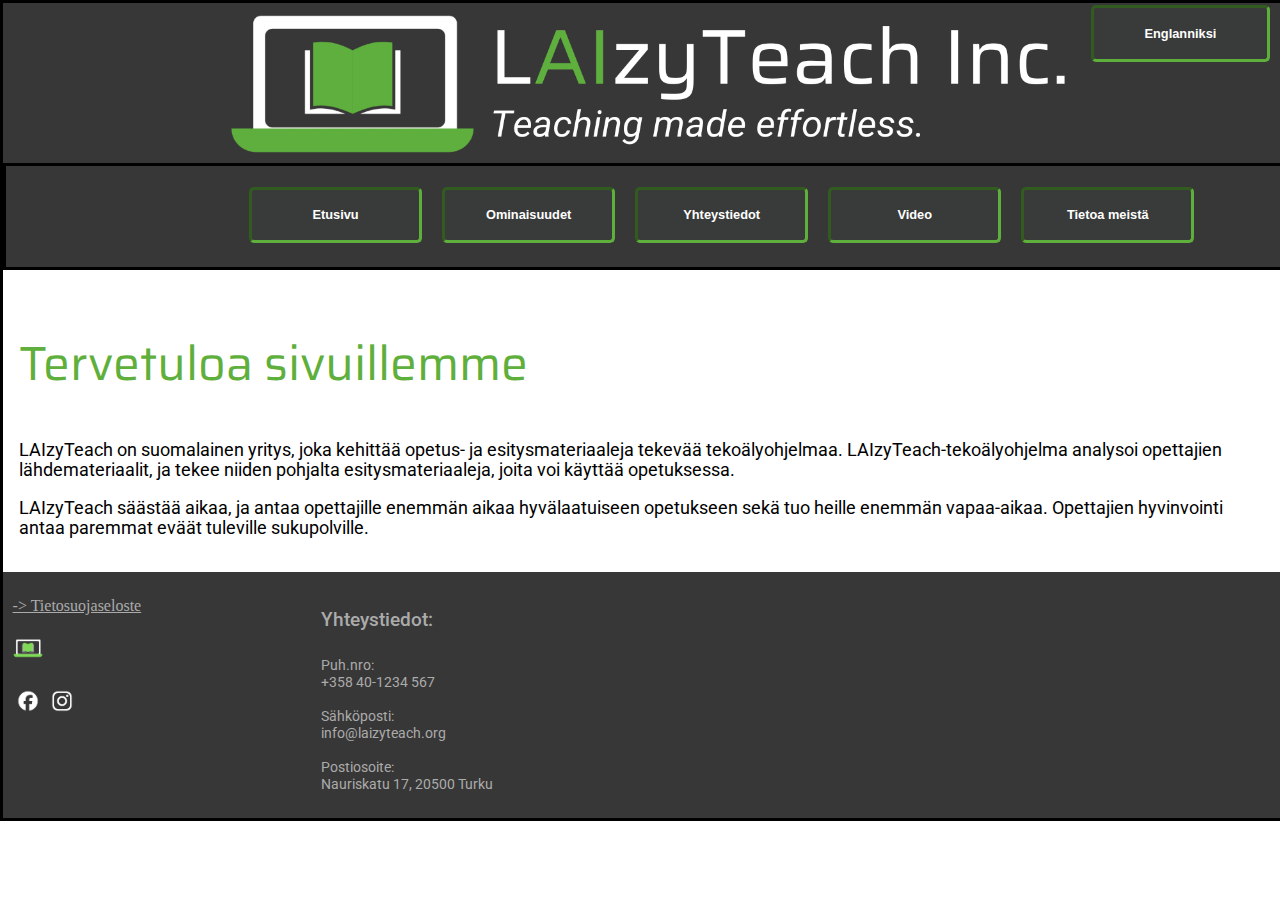
==== index.html @ d2f5dd6d "Korjaus" ====
<!DOCTYPE html>
<html>
<head>
 <meta charset="utf-8">
<meta name="viewport" content="width=device-width, initial-scale=1.0">
<meta name="keywords" content="Artificual inteligence, AI, Teacher, Teaching, LAIzyteach, LAIzyteach inc, 
presentation, easier, students">
<meta name="description" content="Laizyteach on opettajille suunnattu työkalu, jonka tarkoitus on helpottaa heidän arkeaan. Tarjoamme yksinkertaisen tavan luoda tai muokata oppimateriaalia.">
<meta name="author" content="LAIzyteach">
 <title>LAIzyTeach</title>
 <link rel="stylesheet" href="style.css">
<link rel="preconnect" href="https://fonts.googleapis.com%22%3E/">
<link rel="preconnect" href="https://fonts.gstatic.com/" crossorigin>
<link href="https://fonts.googleapis.com/css2?family=Roboto:ital,wght@0,100;0,300;0,400;0,500;0,700;0,900;1,100;1,300;1,400;1,500;1,700;1,900&family=Saira:ital@0;1&display=swap" rel="stylesheet">
</head>
<body >
<div id="sivu">
	<div id="yla">
	<header>
		<div class="logo" id="logo">
		<a href="index.html"><img src="images/LAIzy_slogan.webp" alt="LAIzyTeach logo-painike etusivulle."></a>
		</div>
		<div id="buttons">
			<nav class="dropdownmenu">
				<ul><li id="valikko"><a>Valikko</a>
					<li id="normaali"><a href="index.html" alt="Etusivu-painike">Etusivu</a>
				<!--	<ul id="submenu">
						<li><a href="">1</a></li>
						<li><a href="">2</a></li>
						<li><a href="">3</a></li>
					</ul> -->
				</li>
					<li id="normaali"><a href="Ominaisuudet.html" alt="Ominaisuudet-painike">Ominaisuudet</a>
					<!--<ul id="submenu">
						<li><a href="">1</a></li>
						<li><a href="">2</a></li>
						<li><a href="">3</a></li>
					</ul>-->
				</li>
					<li id="normaali"><a href="yhteystiedot.html" alt="Yhteystiedot-painike">Yhteystiedot</a>
					<!--<ul id="submenu">
						<li><a href="">1</a></li>
						<li><a href="">2</a></li>
						<li><a href="">3</a></li>
					</ul>-->
				</li>
				<li id="normaali"><a href="video.html" alt="Video-painike">Video</a>
				<!--	<ul id="submenu">
						<li><a href="">1</a></li>
						<li><a href="">2</a></li>
						<li><a href="">3</a></li>
					</ul> -->
				</li>
				<li id="normaali"><a href="tietoa.html"alt="Tietoa-painike">Tietoa meistä</a>
					<!--	<ul id="submenu">
							<li><a href="">1</a></li>
							<li><a href="">2</a></li>
							<li><a href="">3</a></li>
						</ul> -->
					</li>
				</li>
				</ul>
                <ul><li id="kieli"><a href="eng/index_eng.html">Englanniksi</a>
					</li>
					</ul>
				</nav>
			</div>
		</header>
	</div>
			
<div id="runko">
	<main>
		<!--<div id="kuvat">-->
		<!--<img src="images/placeHolder.jpg">-->
		<!--</div>-->
		<div id="info">
			<h2> Tervetuloa sivuillemme</h2>
		<p class="article">
			LAIzyTeach on suomalainen yritys, joka kehittää opetus- ja esitysmateriaaleja tekevää tekoälyohjelmaa. 
			LAIzyTeach-tekoälyohjelma analysoi opettajien lähdemateriaalit, 
			ja tekee niiden pohjalta esitysmateriaaleja, joita voi käyttää opetuksessa. </p>
		<p class="article">LAIzyTeach säästää aikaa, ja antaa opettajille enemmän aikaa hyvälaatuiseen opetukseen sekä tuo heille enemmän vapaa-aikaa. 
			Opettajien hyvinvointi antaa paremmat eväät tuleville sukupolville. 
		</p>
		</p>
		</div>
	</main>
	</div>
<footer>
	<div id="pienilogo">
	<p>
	<a class = linkki href="tietosuoja.html" alt="Tietosuojaseloste-painike">-> Tietosuojaseloste</a>
	<br>
	<br>
	<img src="images/pienilogo.png" width="10%" alt="Pieni Logo">
	<br>
	<br>
	<img src="images/logo_facebook_footer.png" width="10%" alt="Facebook logo">   
	<img src="images/logo_instagram_footer.png" width="10%" alt="instagram logo">
	<p>
	</div>
	<div id="yhteystiedot">
		<h4>Yhteystiedot:</h4>
	<p class="info">
	Puh.nro:
	<br>	
	+358 40-1234 567
	<br><br>
	Sähköposti:
	<br>
	info@laizyteach.org
	<br><br>
	Postiosoite:
	<br>
	Nauriskatu 17, 20500 Turku
	</p>
	</div>
	
</footer>
</div>
</body>
</html>
---- style.css ----
body{
margin:0px;
}
@media screen and (max-width:810px){
	#sivu{
		width:100%;
	}
	.dropdownmenu li{
	list-style:none;
    float: left;
    margin: 0px;
	margin-top:0px;
    padding: 0px;
    text-align: center;
	width:94%;
	background-color:#373737;
}

.dropdownmenu ul{
    /*background: gray;*/
    list-style: none;
	display: grid;
	
}
.dropdownmenu a{
    background: #393a3a;
    color: white;
    display: block;
    font-weight: bold;
    font-size: 0.7em;
    font-family: sans-serif;
    padding: 0.8em;
    text-decoration: none;
    transition: all 0.25s ease;
	border-style:inset;
	border-color:#5FAF3C;
	border-radius:5px;
	position:relative;
}
.dropdownmenu li:hover a{
    background: #393a3a;
}
#normaali {
	visibility:hidden;
}

ul:hover li#normaali{
    opacity: 1;
    top: 80px;
    visibility: visible;
}
li:hover ul#submenu{
    opacity: 1;
    top: 80px;
    visibility: visible;
}

	#buttons{
	height:4.6em;
	}
.logo img{
	height:100%;
	width:100%;
	max-height:10em;
}
.logo a{
	height:100%;
	width:100%;
}
	
	#sivu{
	width:100%;
	padding:0px;
	margin:0px;
	border-style:solid;	
}
h2{
	font-family: "Saira", sans-serif;
 	font-optical-sizing: auto;
	font-size: 2.1em;
  	font-weight: 400;
  	font-style: normal;
	color:#5FAF3C;
  	font-variation-settings:
    "wdth" 100;
}
h3 {
    font-family: "Roboto", sans-serif;
    font-weight: 500;
    font-style: normal;
    font-size: 1.1em;
}
h4 {
    font-family: "Roboto", sans-serif;
    font-weight: 500;
    font-style: normal;
    font-size: 1em;
    color:#8b8b8b;
}
.article{
    font-family: "Roboto", sans-serif;
    font-weight: 400;
    font-style: normal;
	font-size: 0.9em;
}
.info{
    font-family: "Roboto", sans-serif;
    font-weight: 400;
    font-style: normal;
	font-size: 0.6em;
    color: #8b8b8b;
}
form{
    font-family: "Roboto", sans-serif;
    font-weight: 400;
    font-style: normal;
	font-size: 0.9em;
}
	#kuvat{
    display:grid;
    padding: 0.5em;
}
.kuvat{
    width: 40%;
    padding: 0.8em;
    
}
.naama{
    border-radius: 20%;
    width:100%;
}
}
/*
@media screen and (min-width: 700px){
	#mobile{
	visibility:visible;
	float:left;
	}
.dropdownmenu li{
	list-style:none;
    float: left;
    position: relative;
    width: 15%;
    margin: 5px;
	margin-top:0px;
    padding: 5px;
    text-align: center;
	min-width:10%;
}
.dropdownmenu ul{
    /*background: gray;*/
  /*  list-style: none;
	display: flex;
	width:20em;
}
.dropdownmenu a{
    background: #393a3a;
    color: white;
    display: block;
    font-weight: bold;
    font-size: 0.3em;
    font-family: sans-serif;
    padding: 0%;
    text-decoration: none;
    transition: all 0.25s ease;
	border-style:inset;
	border-color:blue;
	border-radius:5px;
}
#valikko{
	visibility:hidden;
}


#buttons{
	height:7.6em;
	}
		
#sivu{
	width:100%;
	padding:0px;
	margin:0px;
	border-style:solid;	
}
}
*/
@media screen and (min-width: 811px){
    
	.dropdownmenu li{
    float: left;
    position: relative;
    width: 14%;
    margin: 5px;
	margin-top:0px;
    padding: 5px;
    text-align: center;
	min-width:10%;
}
.dropdownmenu ul{
    /*background: gray;*/
    list-style: none;

}
.dropdownmenu a{
    background: #393a3a;
    color: white;
    display: block;
    font-weight: bold;
    font-size: 0.8em;
    font-family: sans-serif;
    padding: 10%;
    text-decoration: none;
    transition: all 0.25s ease;
	border-style:inset;
	border-radius:5px;
	border-color:#5FAF3C;
}
.dropdownmenu li:hover a{
    /*background: #393a3a;*/
}
#valikko{
	visibility:hidden;
}
#submenu{	
    visibility: hidden;
    display: flex;
    float: left;
}
li:hover ul#submenu{
    opacity: 1;
    top: 80px;
    visibility: visible;
}
	
	#buttons {
	height:6.3em;
	}
	#normaali{
		float:left;
		visibility:visible;
	}
	#sivu{
	width:100%;
	min-width:50em;
	padding:0px;
	margin:0px;
	border-style:solid;
	}
.logo img{
	height:100%;
	width:100%;
	max-height:10em;
}
.logo a{
	height:100%;
	width:100%;
}
h2{
	font-family: "Saira", sans-serif;
 	font-optical-sizing: auto;
	font-size: 3em;
  	font-weight: 400;
  	font-style: normal;
	color:#5FAF3C;
  	font-variation-settings:
    "wdth" 100;
}
h3 {
    font-family: "Roboto", sans-serif;
    font-weight: 500;
    font-style: normal;
    font-size: 1.5em;
}
h4 {
    font-family: "Roboto", sans-serif;
    font-weight: 500;
    font-style: normal;
    font-size: 1.2em;
    color:#ababab;
}
.article{
    font-family: "Roboto", sans-serif;
    font-weight: 400;
    font-style: normal;
	font-size: 1.1em;
}
.info{
    font-family: "Roboto", sans-serif;
    font-weight: 400;
    font-style: normal;
	font-size: 0.9em;
    color:#ababab
}
form{
    font-family: "Roboto", sans-serif;
    font-weight: 400;
    font-style: normal;
	font-size: 1em;
}
		#kuvat{
    display:flex;
    position:relative;
    padding: 0.5em;
}
.kuvat{
    width: 16%;
    padding: 0.8em;
    
}
.naama{
    border-radius: 20%;
    width:100%;
}
}

#yla{
	display:flex;
	width:100%;
	height:20%;
	padding:0px;
	margin:0px;
	background-color: #373737;
}

header{

	width:100%;
	height:30%;
}
#logo{
	width:100%;
	max-height:10em;
	margin:0px;
	padding:0px;
}
/*
#slogan{
	width: 80%;
	min-width:15em;
	height:3.3em;
	display:right;
	border-style:solid;
	float:left;
}
*/
#buttons {
	width:99.7%;
	min-width:10em;
	border-style:solid;
	padding:0px;
	float:left;
}
/*nav{
	width:70%;
	height:60%;
	display: inline;
}*/
#runko{
	display:flex;
	height:100%;
	width:96%;
	padding:0.1em;
	margin:0.7em;
}
#info{
	padding:0.2em;
}
footer{
	display:flex;
	max-height:30em;
	padding: 0.5em;
    margin: 0px;
    background-color: #373737;
}
a.linkki:link{
    color:#ababab
}
a.linkki:visited{
    color:#5FAF3C;
}
#pienilogo{
	float:left;
	padding:0.1em; 
	
}
#yhteystiedot{
	padding:0.2em;
	margin-top:0px;
}
#kysely{
	width:100%;
	height:97%;
}
#kyselylomake{
	width:100%;
}
	
.kyselylomake {
  position: relative;
  overflow: hidden;
  width: 100%;
  height: 31em;
}
.ikkuna {
  width: 100%;
  height: 100%;
  overflow:hidden;
  padding:1em;
}
#kieli{
	position:absolute;
    z-index: 300;
    right:0;
    top:0px;
}
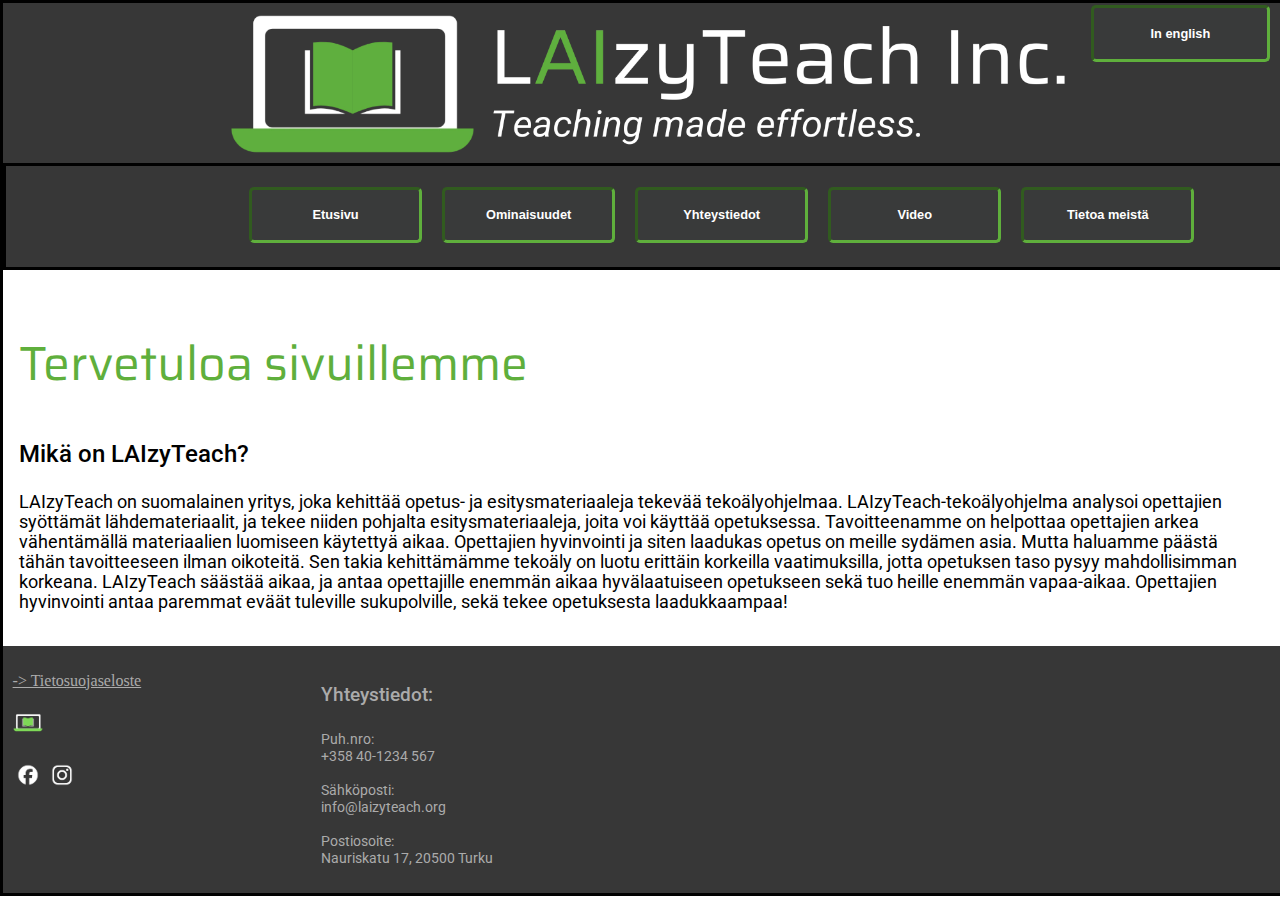
==== commit f7f219a6: "mikon muokkaus" ====
--- a/index.html
+++ b/index.html
@@ -60,7 +60,7 @@
 					</li>
 				</li>
 				</ul>
-                <ul><li id="kieli"><a href="eng/index_eng.html">Englanniksi</a>
+                <ul><li id="kieli"><a href="eng/index_eng.html">In english</a>
 					</li>
 					</ul>
 				</nav>
@@ -75,12 +75,17 @@
 		<!--</div>-->
 		<div id="info">
 			<h2> Tervetuloa sivuillemme</h2>
+			<h3>Mikä on LAIzyTeach?</h3>
 		<p class="article">
 			LAIzyTeach on suomalainen yritys, joka kehittää opetus- ja esitysmateriaaleja tekevää tekoälyohjelmaa. 
-			LAIzyTeach-tekoälyohjelma analysoi opettajien lähdemateriaalit, 
-			ja tekee niiden pohjalta esitysmateriaaleja, joita voi käyttää opetuksessa. </p>
-		<p class="article">LAIzyTeach säästää aikaa, ja antaa opettajille enemmän aikaa hyvälaatuiseen opetukseen sekä tuo heille enemmän vapaa-aikaa. 
-			Opettajien hyvinvointi antaa paremmat eväät tuleville sukupolville. 
+			LAIzyTeach-tekoälyohjelma analysoi opettajien syöttämät lähdemateriaalit, 
+			ja tekee niiden pohjalta esitysmateriaaleja, joita voi käyttää opetuksessa.
+			Tavoitteenamme on helpottaa opettajien arkea vähentämällä materiaalien luomiseen käytettyä aikaa.  
+			Opettajien hyvinvointi ja siten laadukas opetus on meille sydämen asia. Mutta haluamme päästä tähän tavoitteeseen ilman oikoteitä. 
+			Sen takia kehittämämme tekoäly on luotu erittäin korkeilla vaatimuksilla, jotta opetuksen taso pysyy mahdollisimman korkeana.
+		    LAIzyTeach säästää aikaa, ja antaa opettajille enemmän aikaa hyvälaatuiseen opetukseen sekä tuo heille enemmän vapaa-aikaa. 
+			Opettajien hyvinvointi antaa paremmat eväät tuleville sukupolville, sekä tekee opetuksesta laadukkaampaa! 
+			
 		</p>
 		</p>
 		</div>
--- a/style.css
+++ b/style.css
@@ -129,6 +129,16 @@
     border-radius: 20%;
     width:100%;
 }
+
+#kieli{
+	position:absolute;
+    z-index: 300;
+    right:0;
+    top:0px;
+	width:5em;
+	 font-size: 0.7em;
+}
+
 }
 /*
 @media screen and (min-width: 700px){
@@ -414,4 +424,3 @@
     top:0px;
 }
 
-
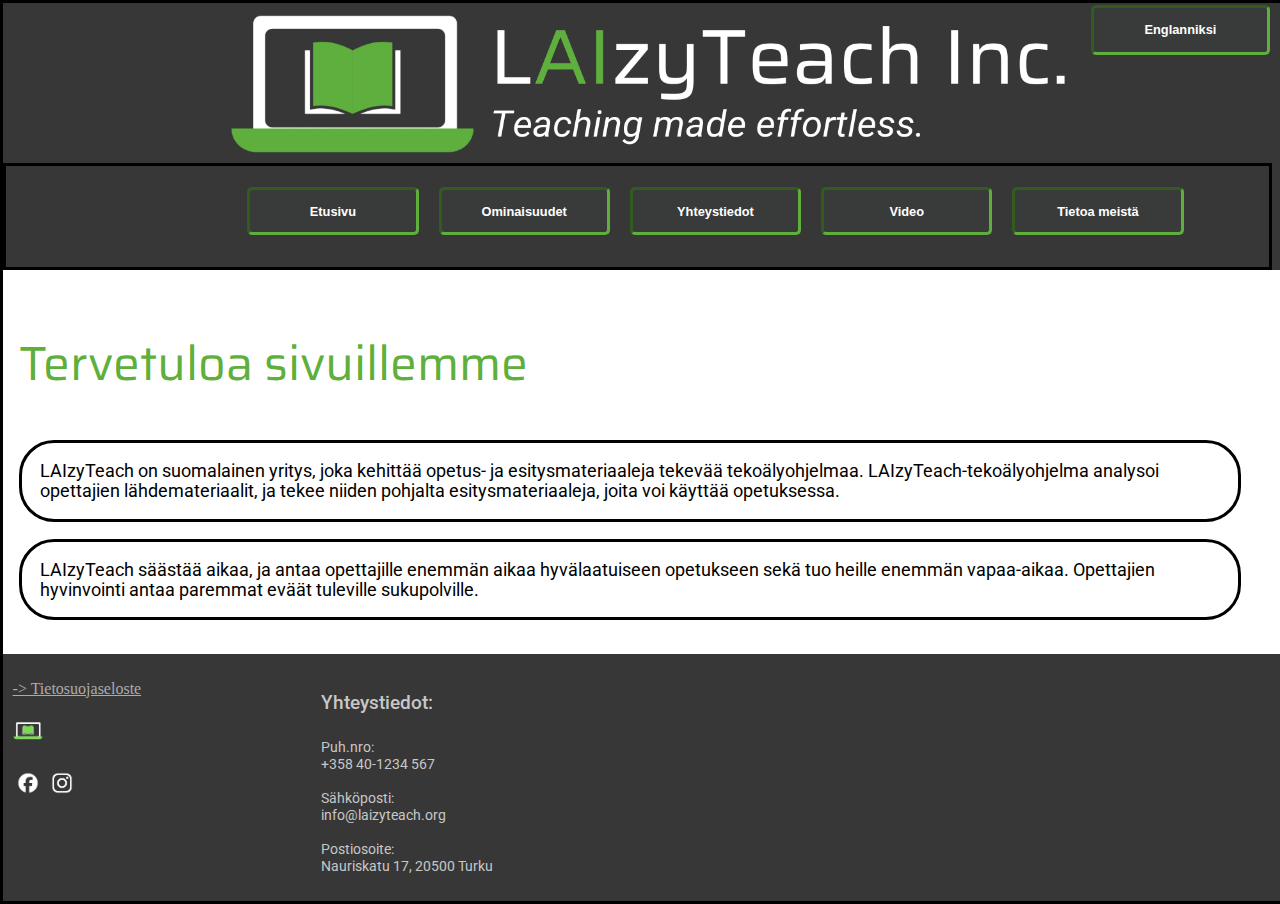
==== commit 27c3fb4f: "Merge pull request #29 from MLahtin/Leevi_05" ====
--- a/index.html
+++ b/index.html
@@ -60,7 +60,7 @@
 					</li>
 				</li>
 				</ul>
-                <ul><li id="kieli"><a href="eng/index_eng.html">In english</a>
+                <ul><li id="kieli"><a href="eng/index_eng.html" alt="Vaihda kieltä">Englanniksi</a>
 					</li>
 					</ul>
 				</nav>
@@ -75,17 +75,12 @@
 		<!--</div>-->
 		<div id="info">
 			<h2> Tervetuloa sivuillemme</h2>
-			<h3>Mikä on LAIzyTeach?</h3>
 		<p class="article">
 			LAIzyTeach on suomalainen yritys, joka kehittää opetus- ja esitysmateriaaleja tekevää tekoälyohjelmaa. 
-			LAIzyTeach-tekoälyohjelma analysoi opettajien syöttämät lähdemateriaalit, 
-			ja tekee niiden pohjalta esitysmateriaaleja, joita voi käyttää opetuksessa.
-			Tavoitteenamme on helpottaa opettajien arkea vähentämällä materiaalien luomiseen käytettyä aikaa.  
-			Opettajien hyvinvointi ja siten laadukas opetus on meille sydämen asia. Mutta haluamme päästä tähän tavoitteeseen ilman oikoteitä. 
-			Sen takia kehittämämme tekoäly on luotu erittäin korkeilla vaatimuksilla, jotta opetuksen taso pysyy mahdollisimman korkeana.
-		    LAIzyTeach säästää aikaa, ja antaa opettajille enemmän aikaa hyvälaatuiseen opetukseen sekä tuo heille enemmän vapaa-aikaa. 
-			Opettajien hyvinvointi antaa paremmat eväät tuleville sukupolville, sekä tekee opetuksesta laadukkaampaa! 
-			
+			LAIzyTeach-tekoälyohjelma analysoi opettajien lähdemateriaalit, 
+			ja tekee niiden pohjalta esitysmateriaaleja, joita voi käyttää opetuksessa. </p>
+		<p class="article">LAIzyTeach säästää aikaa, ja antaa opettajille enemmän aikaa hyvälaatuiseen opetukseen sekä tuo heille enemmän vapaa-aikaa. 
+			Opettajien hyvinvointi antaa paremmat eväät tuleville sukupolville. 
 		</p>
 		</p>
 		</div>
--- a/style.css
+++ b/style.css
@@ -77,7 +77,7 @@
 h2{
 	font-family: "Saira", sans-serif;
  	font-optical-sizing: auto;
-	font-size: 2.1em;
+	font-size: 1.7em;
   	font-weight: 400;
   	font-style: normal;
 	color:#5FAF3C;
@@ -95,20 +95,24 @@
     font-weight: 500;
     font-style: normal;
     font-size: 1em;
-    color:#8b8b8b;
+    color:#C7C7C7;
 }
 .article{
     font-family: "Roboto", sans-serif;
     font-weight: 400;
     font-style: normal;
 	font-size: 0.9em;
+	border-width: 0.2em;
+    border-radius: 2em;
+    border-style: solid;
+    padding: 1em;
 }
 .info{
     font-family: "Roboto", sans-serif;
     font-weight: 400;
     font-style: normal;
 	font-size: 0.6em;
-    color: #8b8b8b;
+    color: #C7C7C7;
 }
 form{
     font-family: "Roboto", sans-serif;
@@ -218,7 +222,7 @@
     font-weight: bold;
     font-size: 0.8em;
     font-family: sans-serif;
-    padding: 10%;
+    padding: 8%;
     text-decoration: none;
     transition: all 0.25s ease;
 	border-style:inset;
@@ -286,20 +290,24 @@
     font-weight: 500;
     font-style: normal;
     font-size: 1.2em;
-    color:#ababab;
+    color:#C7C7C7;
 }
 .article{
     font-family: "Roboto", sans-serif;
     font-weight: 400;
     font-style: normal;
 	font-size: 1.1em;
+	border-width: 0.2em;
+    border-radius: 2em;
+    border-style: solid;
+    padding: 1em;
 }
 .info{
     font-family: "Roboto", sans-serif;
     font-weight: 400;
     font-style: normal;
 	font-size: 0.9em;
-    color:#ababab
+    color:#C7C7C7
 }
 form{
     font-family: "Roboto", sans-serif;
@@ -354,7 +362,7 @@
 }
 */
 #buttons {
-	width:99.7%;
+	width:98.7%;
 	min-width:10em;
 	border-style:solid;
 	padding:0px;
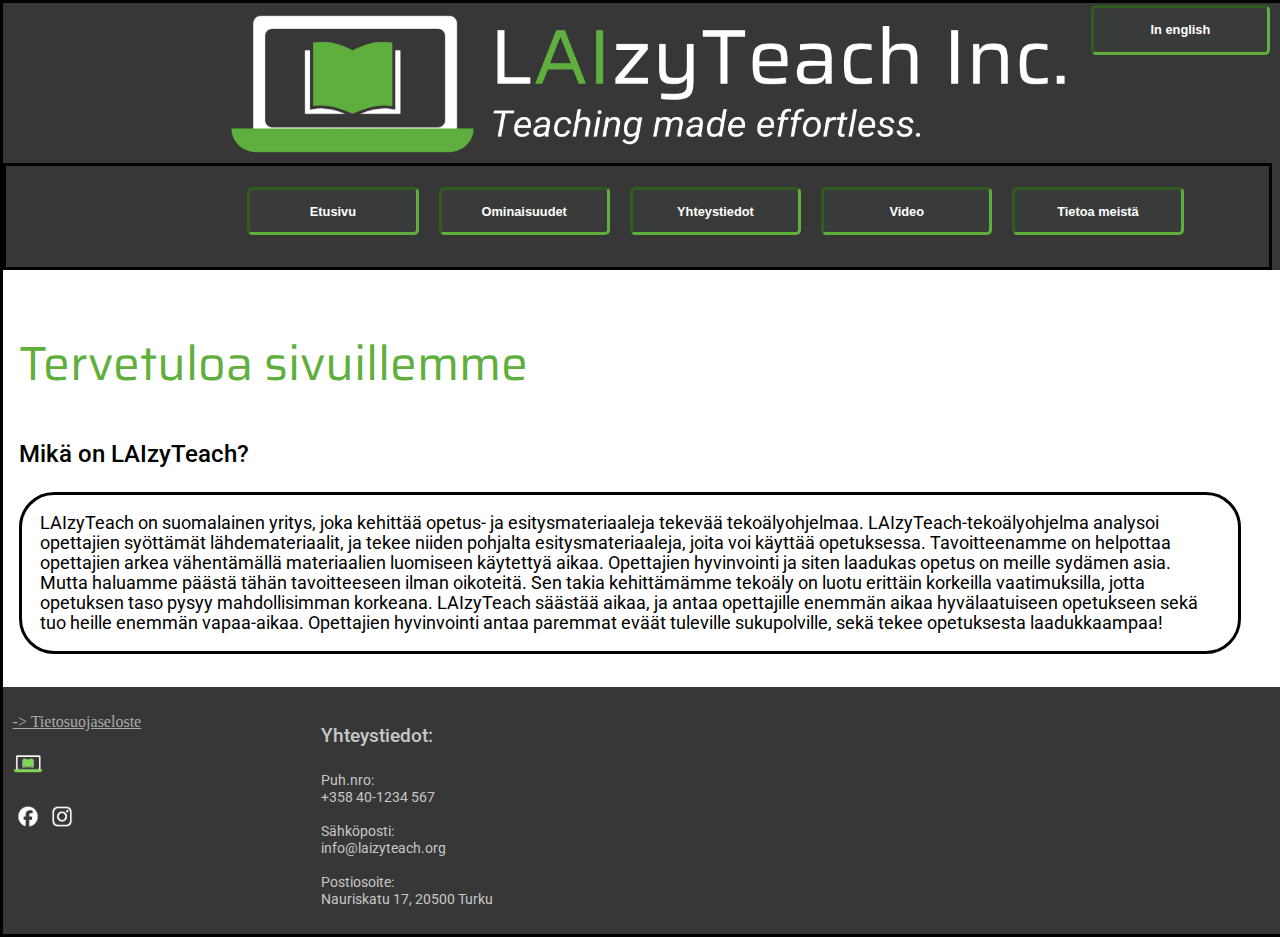
==== commit 7813a6b3: "Merge branch 'main' into mikko6.3.24" ====
--- a/index.html
+++ b/index.html
@@ -60,7 +60,7 @@
 					</li>
 				</li>
 				</ul>
-                <ul><li id="kieli"><a href="eng/index_eng.html" alt="Vaihda kieltä">Englanniksi</a>
+                  <ul><li id="kieli"><a href="eng/index_eng.html alt="Change Language">In english</a>
 					</li>
 					</ul>
 				</nav>
@@ -75,12 +75,17 @@
 		<!--</div>-->
 		<div id="info">
 			<h2> Tervetuloa sivuillemme</h2>
+			<h3>Mikä on LAIzyTeach?</h3>
 		<p class="article">
 			LAIzyTeach on suomalainen yritys, joka kehittää opetus- ja esitysmateriaaleja tekevää tekoälyohjelmaa. 
-			LAIzyTeach-tekoälyohjelma analysoi opettajien lähdemateriaalit, 
-			ja tekee niiden pohjalta esitysmateriaaleja, joita voi käyttää opetuksessa. </p>
-		<p class="article">LAIzyTeach säästää aikaa, ja antaa opettajille enemmän aikaa hyvälaatuiseen opetukseen sekä tuo heille enemmän vapaa-aikaa. 
-			Opettajien hyvinvointi antaa paremmat eväät tuleville sukupolville. 
+			LAIzyTeach-tekoälyohjelma analysoi opettajien syöttämät lähdemateriaalit, 
+			ja tekee niiden pohjalta esitysmateriaaleja, joita voi käyttää opetuksessa.
+			Tavoitteenamme on helpottaa opettajien arkea vähentämällä materiaalien luomiseen käytettyä aikaa.  
+			Opettajien hyvinvointi ja siten laadukas opetus on meille sydämen asia. Mutta haluamme päästä tähän tavoitteeseen ilman oikoteitä. 
+			Sen takia kehittämämme tekoäly on luotu erittäin korkeilla vaatimuksilla, jotta opetuksen taso pysyy mahdollisimman korkeana.
+		    LAIzyTeach säästää aikaa, ja antaa opettajille enemmän aikaa hyvälaatuiseen opetukseen sekä tuo heille enemmän vapaa-aikaa. 
+			Opettajien hyvinvointi antaa paremmat eväät tuleville sukupolville, sekä tekee opetuksesta laadukkaampaa! 
+			
 		</p>
 		</p>
 		</div>
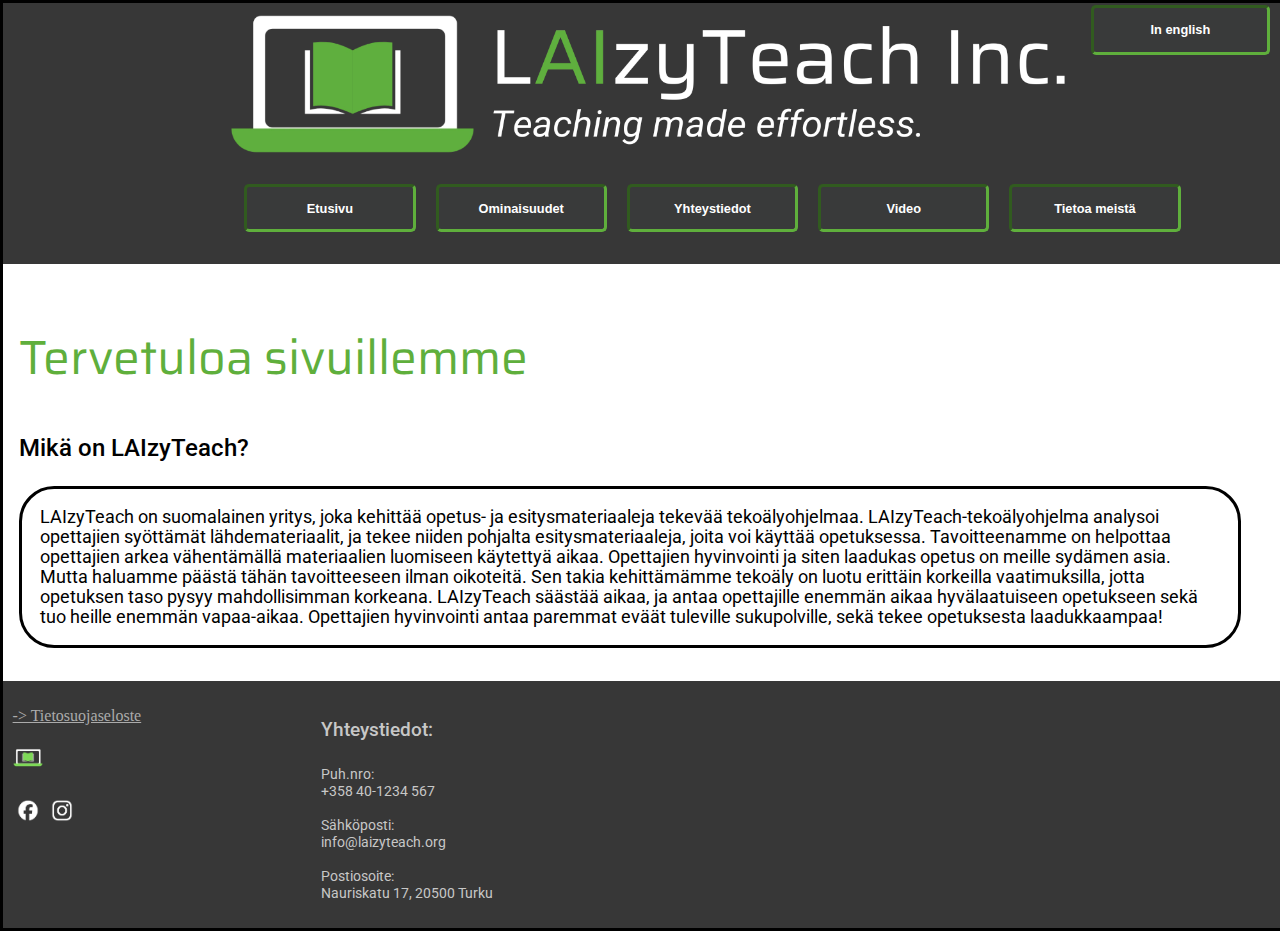
==== commit 5a4ed94a: "Update index.html" ====
--- a/index.html
+++ b/index.html
@@ -60,7 +60,7 @@
 					</li>
 				</li>
 				</ul>
-                  <ul><li id="kieli"><a href="eng/index_eng.html alt="Change Language">In english</a>
+                  <ul><li id="kieli"><a href="eng/index_eng.html"alt="Change Language">In english</a>
 					</li>
 					</ul>
 				</nav>
--- a/style.css
+++ b/style.css
@@ -364,7 +364,6 @@
 #buttons {
 	width:98.7%;
 	min-width:10em;
-	border-style:solid;
 	padding:0px;
 	float:left;
 }
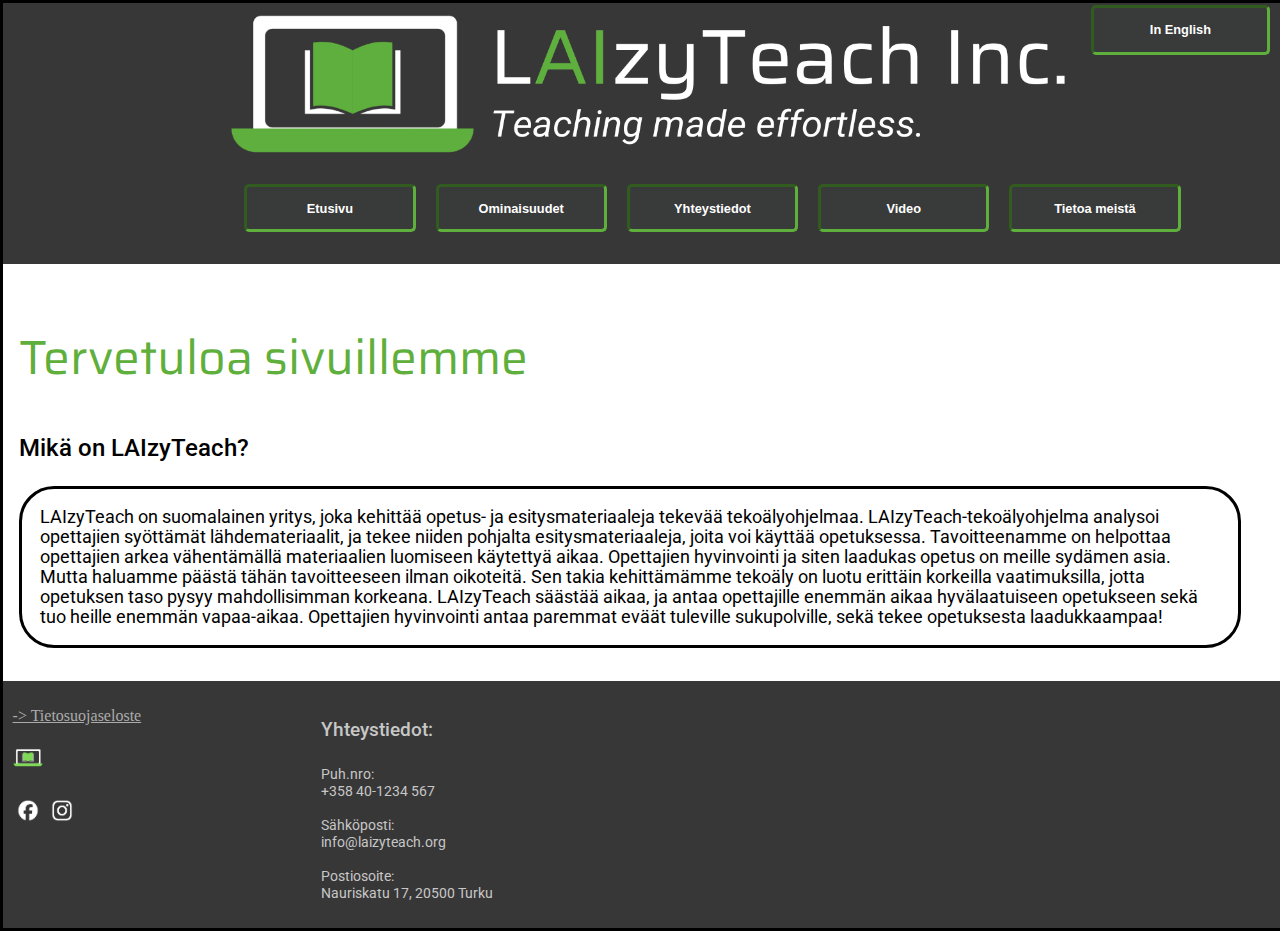
==== commit 870c8057: "Update index.html" ====
--- a/index.html
+++ b/index.html
@@ -60,7 +60,7 @@
 					</li>
 				</li>
 				</ul>
-                  <ul><li id="kieli"><a href="eng/index_eng.html"alt="Change Language">In english</a>
+                  <ul><li id="kieli"><a href="eng/index_eng.html"alt="Change Language">In English</a>
 					</li>
 					</ul>
 				</nav>
